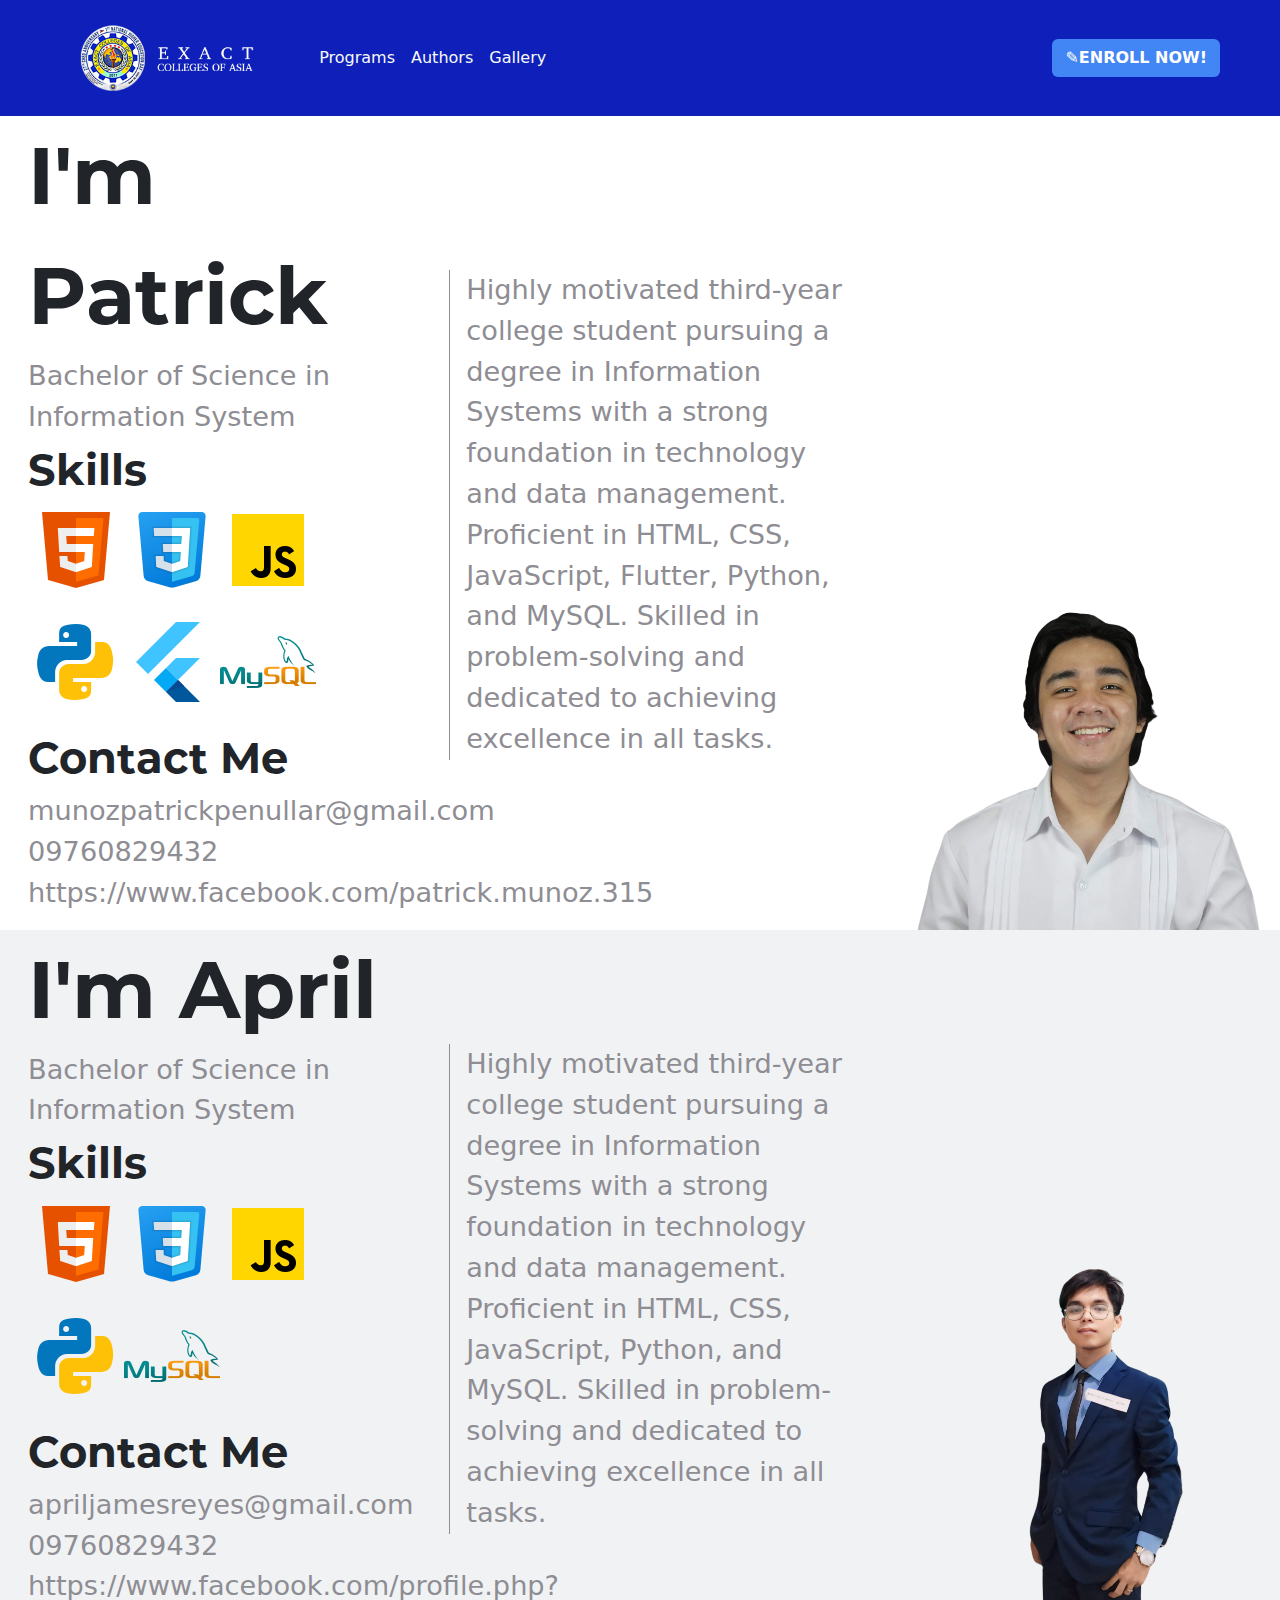
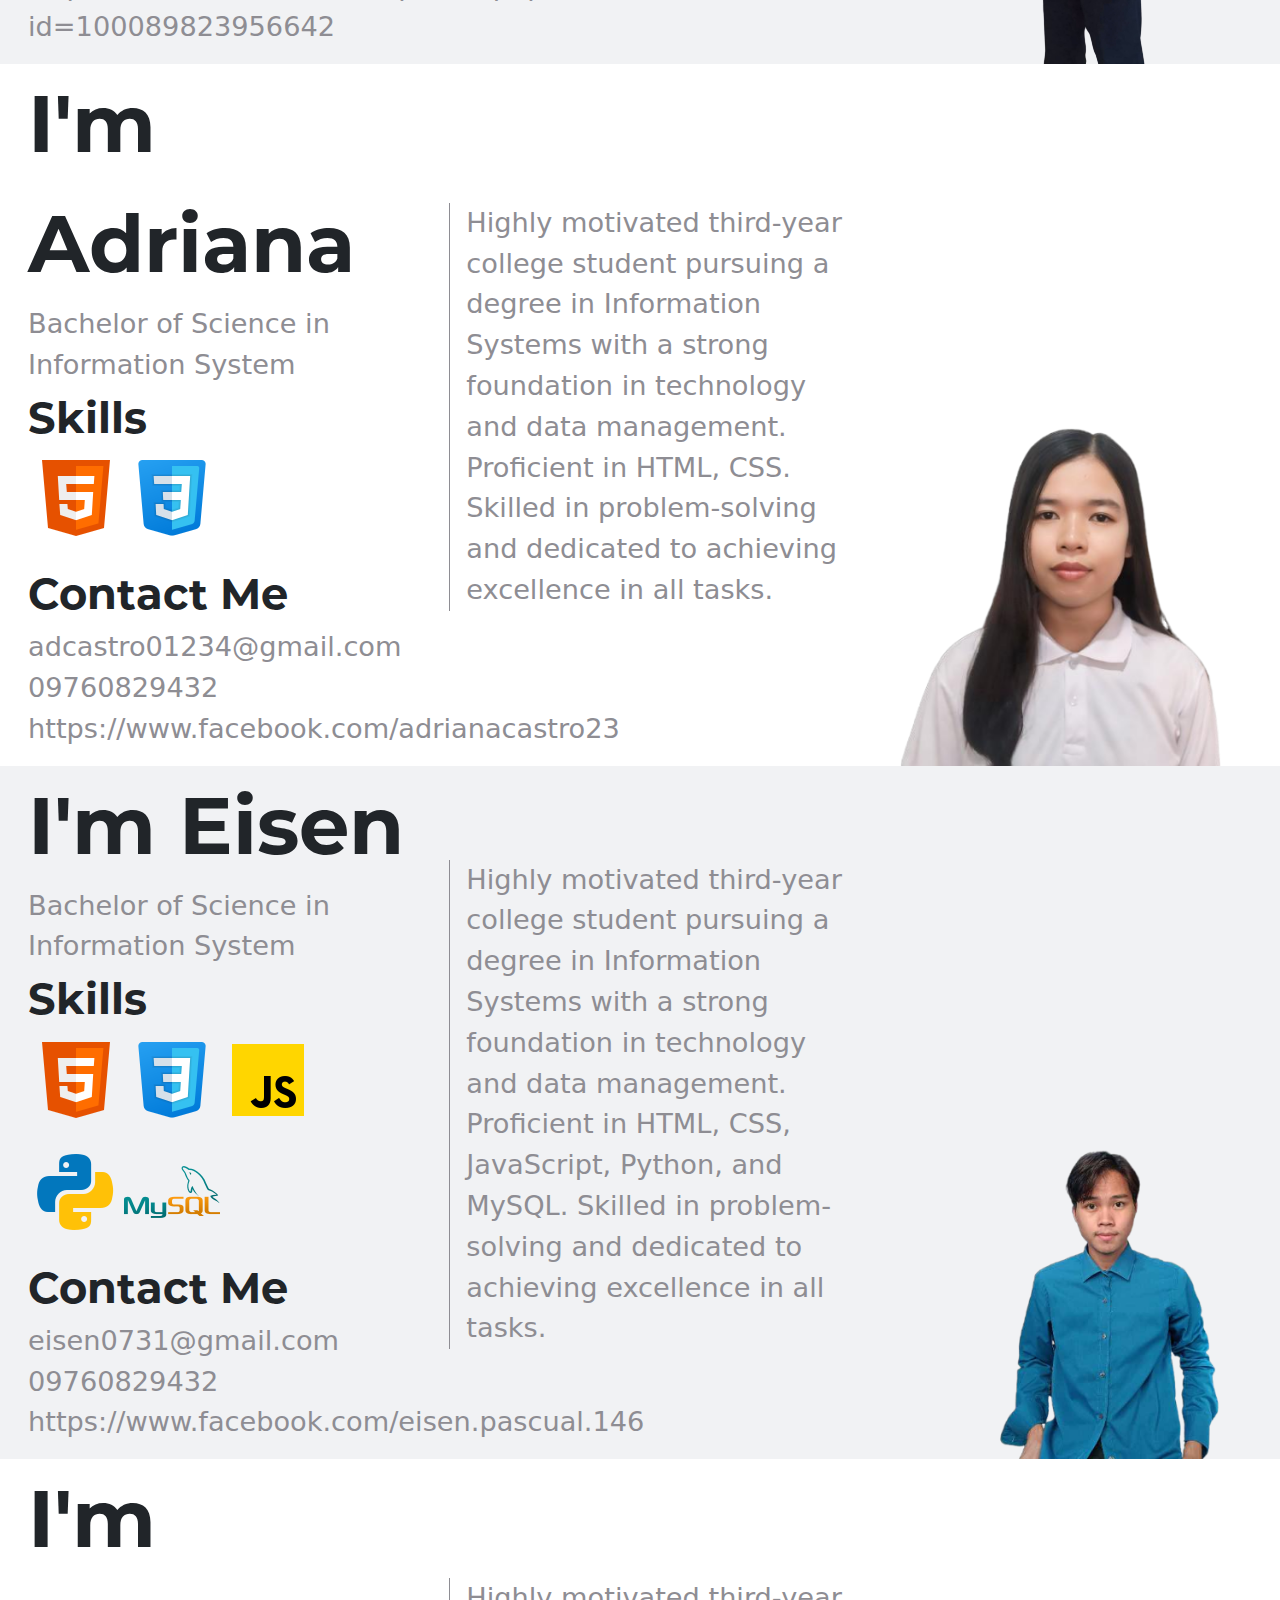
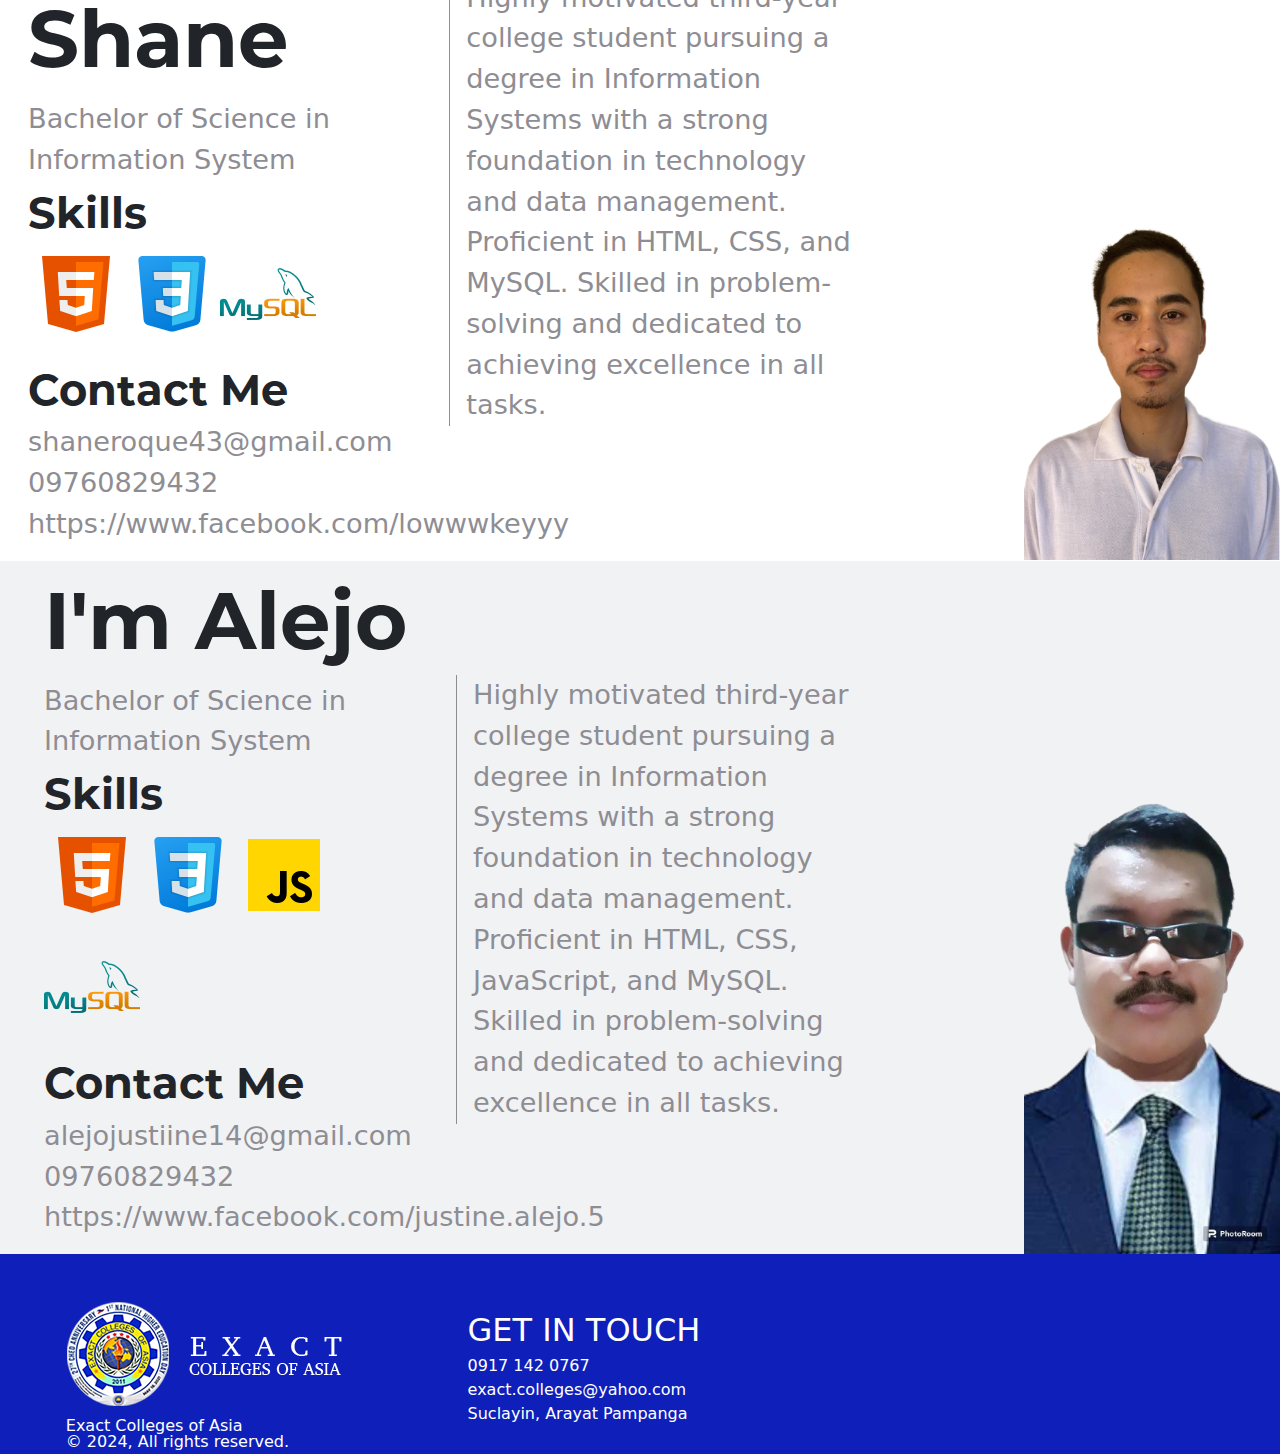
==== exact_authors.html @ 187a5d22 "Database Integration(soon)" ====
<!DOCTYPE html>
<html lang="en">

<head>
  <meta charset="UTF-8">
  <meta name="viewport" content="width=device-width, initial-scale=1.0">
  <title>Exact Authors</title>
  <meta charset="UTF-8">
  <meta name="viewport" content="width=device-width, initial-scale=1.0">
  <title>Exact Colleges of Asia</title>
  <link rel="stylesheet" href="bootstrap-5.3.2-dist/bootstrap-5.3.2-dist/css/bootstrap.min.css">
  <link rel="stylesheet" href="css/exact-authors.min.css">
  <link rel="stylesheet" href="css/nav_&_footer.min.css">
  <link rel="icon" href="https://res.cloudinary.com/exactcloud/image/upload/v1531557437/gallery/i9aaty2hetaerkjunbjc.png" type="image/x-icon">
</head>

<body>
  <nav class="navbar navbar-expand-lg">
    <div class="container-fluid">
      <a class="navbar-brand link-light fw-bold fs-3 me-0 ms-5" href="index.html"></a>
      <button class="navbar-toggler" type="button" data-bs-toggle="collapse" data-bs-target="#navbarNav"
        aria-controls="navbarNav" aria-expanded="false" aria-label="Toggle navigation">
        <span class="navbar-toggler-icon"></span>
      </button>
      <div class="collapse navbar-collapse" id="navbarNav">
        <ul class="navbar-nav">
          <li class="nav-item">
            <a class="nav-link link-light" href="exact_programs.html">Programs</a>
          </li>
          <li class="nav-item">
            <a class="nav-link link-light" href="exact_authors.html">Authors</a>
          </li>
          <li class="nav-item">
            <a class="nav-link link-light" href="exact_gallery.html">Gallery</a>
          </li>
        </ul>
      </div>
      <a href="exact_enroll_now.html" class="btn fw-bold me-5 nav-item" id="apply-button" role="button">ENROLL NOW!</a>
    </div>
  </nav>

  <main>
    <div class="page-container row author-1">
      <div class="left-container col-4">
        <div class="name-course-container">
          <div class="name black-color">
            I'm Patrick
          </div>
          <div class="couse-name grey-color">
            Bachelor of Science in Information System
          </div>
        </div>

        <div class="skills-container">
          <div class="skill-title black-color">
            Skills
          </div>
          <ul class="skill-lists">
            <li class="skills-icon"><img src="assets/images/skills-icon/html-icon.png" alt=""></li>
            <li class="skills-icon"><img src="assets/images/skills-icon/css-icon.png" alt=""></li>
            <li class="skills-icon"><img src="assets/images/skills-icon/javascript-icon.png" alt=""></li>
          </ul>
          <ul class="skill-lists">
            <li class="skills-icon"><img src="assets/images/skills-icon/python-icon.png" alt=""></li>
            <li class="skills-icon"><img src="assets/images/skills-icon/flutter-icon.png" alt=""></li>
            <li class="skills-icon"><img src="assets/images/skills-icon/mysql-icon.png" alt=""></li>
          </ul>
        </div>

        <div class="contact-container">
          <div class="black-color">
            Contact Me
          </div>
          <ul class="contact-information grey-color">
            <li>munozpatrickpenullar@gmail.com</li>
            <li>09760829432</li>
            <li><a href="https://www.facebook.com/patrick.munoz.315"
                target="_blank">https://www.facebook.com/patrick.munoz.315</a></li>
          </ul>
        </div>
      </div>
      <div class="right-container col-8">
        <p class="about-me grey-color">
          Highly motivated third-year college student pursuing a degree in Information Systems with a strong foundation
          in technology and data management. Proficient in HTML, CSS, JavaScript, Flutter, Python, and MySQL. Skilled in
          problem-solving and dedicated to achieving excellence in all tasks.
        </p>
      </div>
    </div>

    <!--Divider-->

    <div class="page-container row light-grey-background author-2">
      <div class="left-container col-4">
        <div class="name-course-container">
          <div class="name black-color">
            I'm April
          </div>
          <div class="couse-name grey-color">
            Bachelor of Science in Information System
          </div>
        </div>

        <div class="skills-container">
          <div class="skill-title black-color">
            Skills
          </div>
          <ul class="skill-lists">
            <li class="skills-icon"><img src="assets/images/skills-icon/html-icon.png" alt=""></li>
            <li class="skills-icon"><img src="assets/images/skills-icon/css-icon.png" alt=""></li>
            <li class="skills-icon"><img src="assets/images/skills-icon/javascript-icon.png" alt=""></li>
          </ul>
          <ul class="skill-lists">
            <li class="skills-icon"><img src="assets/images/skills-icon/python-icon.png" alt=""></li>
            <li class="skills-icon"><img src="assets/images/skills-icon/mysql-icon.png" alt=""></li>
          </ul>
        </div>

        <div class="contact-container">
          <div class="black-color">
            Contact Me
          </div>
          <ul class="contact-information grey-color">
            <li>apriljamesreyes@gmail.com</li>
            <li>09760829432</li>
            <li><a href="https://www.facebook.com/profile.php?id=100089823956642"
                target="_blank">https://www.facebook.com/profile.php?id=100089823956642</a></li>
          </ul>
        </div>
      </div>
      <div class="right-container col-8">
        <p class="about-me grey-color">
          Highly motivated third-year college student pursuing a degree in Information Systems with a strong foundation
          in technology and data management. Proficient in HTML, CSS, JavaScript, Python, and MySQL. Skilled in
          problem-solving and dedicated to achieving excellence in all tasks.
        </p>
      </div>
    </div>

    <!--Divider-->

    <div class="page-container row author-3">
      <div class="left-container col-4">
        <div class="name-course-container">
          <div class="name black-color">
            I'm Adriana
          </div>
          <div class="couse-name grey-color">
            Bachelor of Science in Information System
          </div>
        </div>

        <div class="skills-container">
          <div class="skill-title black-color">
            Skills
          </div>
          <ul class="skill-lists">
            <li class="skills-icon"><img src="assets/images/skills-icon/html-icon.png" alt=""></li>
            <li class="skills-icon"><img src="assets/images/skills-icon/css-icon.png" alt=""></li>
          </ul>
        </div>

        <div class="contact-container">
          <div class="black-color">
            Contact Me
          </div>
          <ul class="contact-information grey-color">
            <li>adcastro01234@gmail.com</li>
            <li>09760829432</li>
            <li><a href="https://www.facebook.com/adrianacastro23"
                target="_blank">https://www.facebook.com/adrianacastro23</a></li>
          </ul>
        </div>
      </div>
      <div class="right-container col-8">
        <p class="about-me grey-color">
          Highly motivated third-year college student pursuing a degree in Information Systems with a strong foundation
          in technology and data management. Proficient in HTML, CSS. Skilled in problem-solving and dedicated to
          achieving excellence in all tasks.
        </p>
      </div>
    </div>

    <!--Divider-->

    <div class="page-container row light-grey-background author-4">
      <div class="left-container col-4">
        <div class="name-course-container">
          <div class="name black-color">
            I'm Eisen
          </div>
          <div class="couse-name grey-color">
            Bachelor of Science in Information System
          </div>
        </div>

        <div class="skills-container">
          <div class="skill-title black-color">
            Skills
          </div>
          <ul class="skill-lists">
            <li class="skills-icon"><img src="assets/images/skills-icon/html-icon.png" alt=""></li>
            <li class="skills-icon"><img src="assets/images/skills-icon/css-icon.png" alt=""></li>
            <li class="skills-icon"><img src="assets/images/skills-icon/javascript-icon.png" alt=""></li>
          </ul>
          <ul class="skill-lists">
            <li class="skills-icon"><img src="assets/images/skills-icon/python-icon.png" alt=""></li>
            <li class="skills-icon"><img src="assets/images/skills-icon/mysql-icon.png" alt=""></li>
          </ul>
        </div>

        <div class="contact-container">
          <div class="black-color">
            Contact Me
          </div>
          <ul class="contact-information grey-color">
            <li>eisen0731@gmail.com</li>
            <li>09760829432</li>
            <li><a href="https://www.facebook.com/eisen.pascual.146"
                target="_blank">https://www.facebook.com/eisen.pascual.146</a></li>
          </ul>
        </div>
      </div>
      <div class="right-container col-8">
        <p class="about-me grey-color">
          Highly motivated third-year college student pursuing a degree in Information Systems with a strong foundation
          in technology and data management. Proficient in HTML, CSS, JavaScript, Python, and MySQL. Skilled in
          problem-solving and dedicated to achieving excellence in all tasks.
        </p>
      </div>
    </div>

    <!--Divider-->

    <div class="page-container row author-5">
      <div class="left-container col-4">
        <div class="name-course-container">
          <div class="name black-color">
            I'm Shane
          </div>
          <div class="couse-name grey-color">
            Bachelor of Science in Information System
          </div>
        </div>

        <div class="skills-container">
          <div class="skill-title black-color">
            Skills
          </div>
          <ul class="skill-lists">
            <li class="skills-icon"><img src="assets/images/skills-icon/html-icon.png" alt=""></li>
            <li class="skills-icon"><img src="assets/images/skills-icon/css-icon.png" alt=""></li>
            <li class="skills-icon"><img src="assets/images/skills-icon/mysql-icon.png" alt=""></li>
          </ul>
        </div>

        <div class="contact-container">
          <div class="black-color">
            Contact Me
          </div>
          <ul class="contact-information grey-color">
            <li>shaneroque43@gmail.com</li>
            <li>09760829432</li>
            <li><a href="https://www.facebook.com/lowwwkeyyy" target="_blank">https://www.facebook.com/lowwwkeyyy</a>
            </li>
          </ul>
        </div>
      </div>
      <div class="right-container col-8">
        <p class="about-me grey-color">
          Highly motivated third-year college student pursuing a degree in Information Systems with a strong foundation
          in technology and data management. Proficient in HTML, CSS, and MySQL. Skilled in problem-solving and
          dedicated to achieving excellence in all tasks.
        </p>
      </div>
    </div>

    <!--Divider-->

    <div class="page-container row light-grey-background author-6">
      <div class="page-container row ">
        <div class="left-container col-4">
          <div class="name-course-container">
            <div class="name black-color">
              I'm Alejo
            </div>
            <div class="couse-name grey-color">
              Bachelor of Science in Information System
            </div>
          </div>

          <div class="skills-container">
            <div class="skill-title black-color">
              Skills
            </div>
            <ul class="skill-lists">
              <li class="skills-icon"><img src="assets/images/skills-icon/html-icon.png" alt=""></li>
              <li class="skills-icon"><img src="assets/images/skills-icon/css-icon.png" alt=""></li>
              <li class="skills-icon"><img src="assets/images/skills-icon/javascript-icon.png" alt=""></li>
            </ul>
            <ul class="skill-lists">
              <li class="skills-icon"><img src="assets/images/skills-icon/mysql-icon.png" alt=""></li>
            </ul>
          </div>

          <div class="contact-container">
            <div class="black-color">
              Contact Me
            </div>
            <ul class="contact-information grey-color">
              <li>alejojustiine14@gmail.com</li>
              <li>09760829432</li>
              <li><a href="https://www.facebook.com/justine.alejo.5"
                  target="_blank">https://www.facebook.com/justine.alejo.5</a></li>
            </ul>
          </div>
        </div>
        <div class="right-container col-8">
          <p class="about-me grey-color">
            Highly motivated third-year college student pursuing a degree in Information Systems with a strong
            foundation in technology and data management. Proficient in HTML, CSS, JavaScript, and MySQL. Skilled in
            problem-solving and dedicated to achieving excellence in all tasks.
          </p>
        </div>
      </div>
  </main>

  <footer class="d-flex justify-content-evenly align-items-center">
    <div class="logo-container">
      <img src="assets/images/exact-logo.png" alt="Exact Colleges of Asia Logo">
      <div class="copyright-text" id="exact-text">Exact Colleges of Asia</div>
      <div class="copyright-text" id="copyright-text">&copy; 2024, All rights reserved.</div>
    </div>
    <div class="contact-container d-flex flex-column justify-content-center mt-4">
      <div class="contact-texts">GET IN TOUCH</div>
      <div class="contact-texts">0917 142 0767</div>
      <div class="contact-texts">exact.colleges@yahoo.com</div>
      <div class="contact-texts">Suclayin, Arayat Pampanga</div>
    </div>
    <iframe src="https://www.google.com/maps/embed?pb=!1m18!1m12!1m3!1d3850.7389986845333!2d120.79575481007285!3d15.172671885323311!2m3!1f0!2f0!3f0!3m2!1i1024!2i768!4f13.1!3m3!1m2!1s0x3396e486a8172a75%3A0x647ba9bb45487c6a!2sExact%20Colleges%20of%20Asia!5e0!3m2!1sen!2sph!4v1714977713511!5m2!1sen!2sph" width="600" height="450" style="border:0;" allowfullscreen="" loading="lazy" referrerpolicy="no-referrer-when-downgrade"></iframe>
  </footer>

  <script src="bootstrap-5.3.2-dist/bootstrap-5.3.2-dist/js/bootstrap.min.js"></script>
</body>

</html>
---- css/exact-authors.min.css ----
﻿@font-face{font-family:"montserrat";src:url("../assets/fonts/Montserrat-Regular.otf")}@font-face{font-family:"montserrat-bold";src:url("../assets/fonts/montserrat/Montserrat-Bold.otf")}.navbar-nav .nav-link{position:relative;text-align:center}.navbar-nav .nav-link::after{content:"";position:absolute;bottom:0;left:50%;transform:translateX(-50%);width:0;height:2px;background-color:#919191;transition:width .3s}.navbar-nav .nav-link:hover::after{width:100%}*{list-style:none}body{width:100%;overflow:auto}.page-container{padding-left:1rem;background-repeat:no-repeat;background-position:right;width:fit-content;margin:0}.author-1{background-image:url(../assets/images/author.png);background-size:30%;background-position:bottom right}.author-2{background-image:url(../assets/images/james.png);background-size:30%;background-position:bottom right}.author-3{background-image:url(../assets/images/adriana.png);background-size:30%;background-position:bottom right}.author-4{background-image:url(../assets/images/eisen.png);background-size:25%;background-position:bottom right}.author-5{background-image:url(../assets/images/shane.png);background-size:20%;background-position:bottom right}.author-6{background-image:url(../assets/images/author-6.png);background-size:20%;background-position:bottom right}.light-grey-background{background-color:#f1f2f4}.left-container{display:flex;flex-direction:column}.black-color{font-family:"montserrat-bold";font-size:2.7rem}.grey-color{color:#8e8d93;font-size:1.7rem}.name{font-size:5rem}.skill-lists{display:flex}.contact-information li a{text-decoration:none;color:#8e8d93}ul{padding:0}.right-container{display:flex;align-items:center}.about-me{width:50%;padding-left:1rem;border-left:solid 1px #8e8d93}#apply-button{animation:pop-up .5s infinite alternate}#apply-button::before{content:"✎";display:inline-block;animation:pencil 1s infinite linear}@keyframes pop-up{0%{transform:scale(1)}50%{transform:scale(1.1)}100%{transform:scale(1)}}@keyframes pencil{0%{transform:translateY(0)}50%{transform:translateY(-5px)}100%{transform:translateY(0)}}/*# sourceMappingURL=exact-authors.min.css.map */
---- css/nav_&_footer.min.css ----
@font-face{font-family:"montserrat";src:url("../assets/fonts/Montserrat-Regular.otf")}.navbar{background-color:#0e20b9}.navbar-brand{background-image:url("../assets/images/exact-logo.png");background-repeat:no-repeat;background-size:cover;background-position:center;height:100px;width:20%}@media(max-width: 768px){.navbar-brand{width:35%}}#apply-button{background-color:#4285f4;color:#fff}footer{background-color:#0e20b9;height:30%;width:100%;position:relative;bottom:0}footer .logo-container{position:relative}footer .logo-container .copyright-text{color:#fff}footer .logo-container #exact-text{position:absolute;left:2rem;bottom:1rem}footer .logo-container #copyright-text{position:absolute;left:2rem;bottom:0rem}footer .contact-container .contact-texts:nth-child(1){font-size:2rem}footer .contact-container .contact-texts{color:#fff}footer iframe{width:40%;height:90%}/*# sourceMappingURL=nav_&_footer.min.css.map */
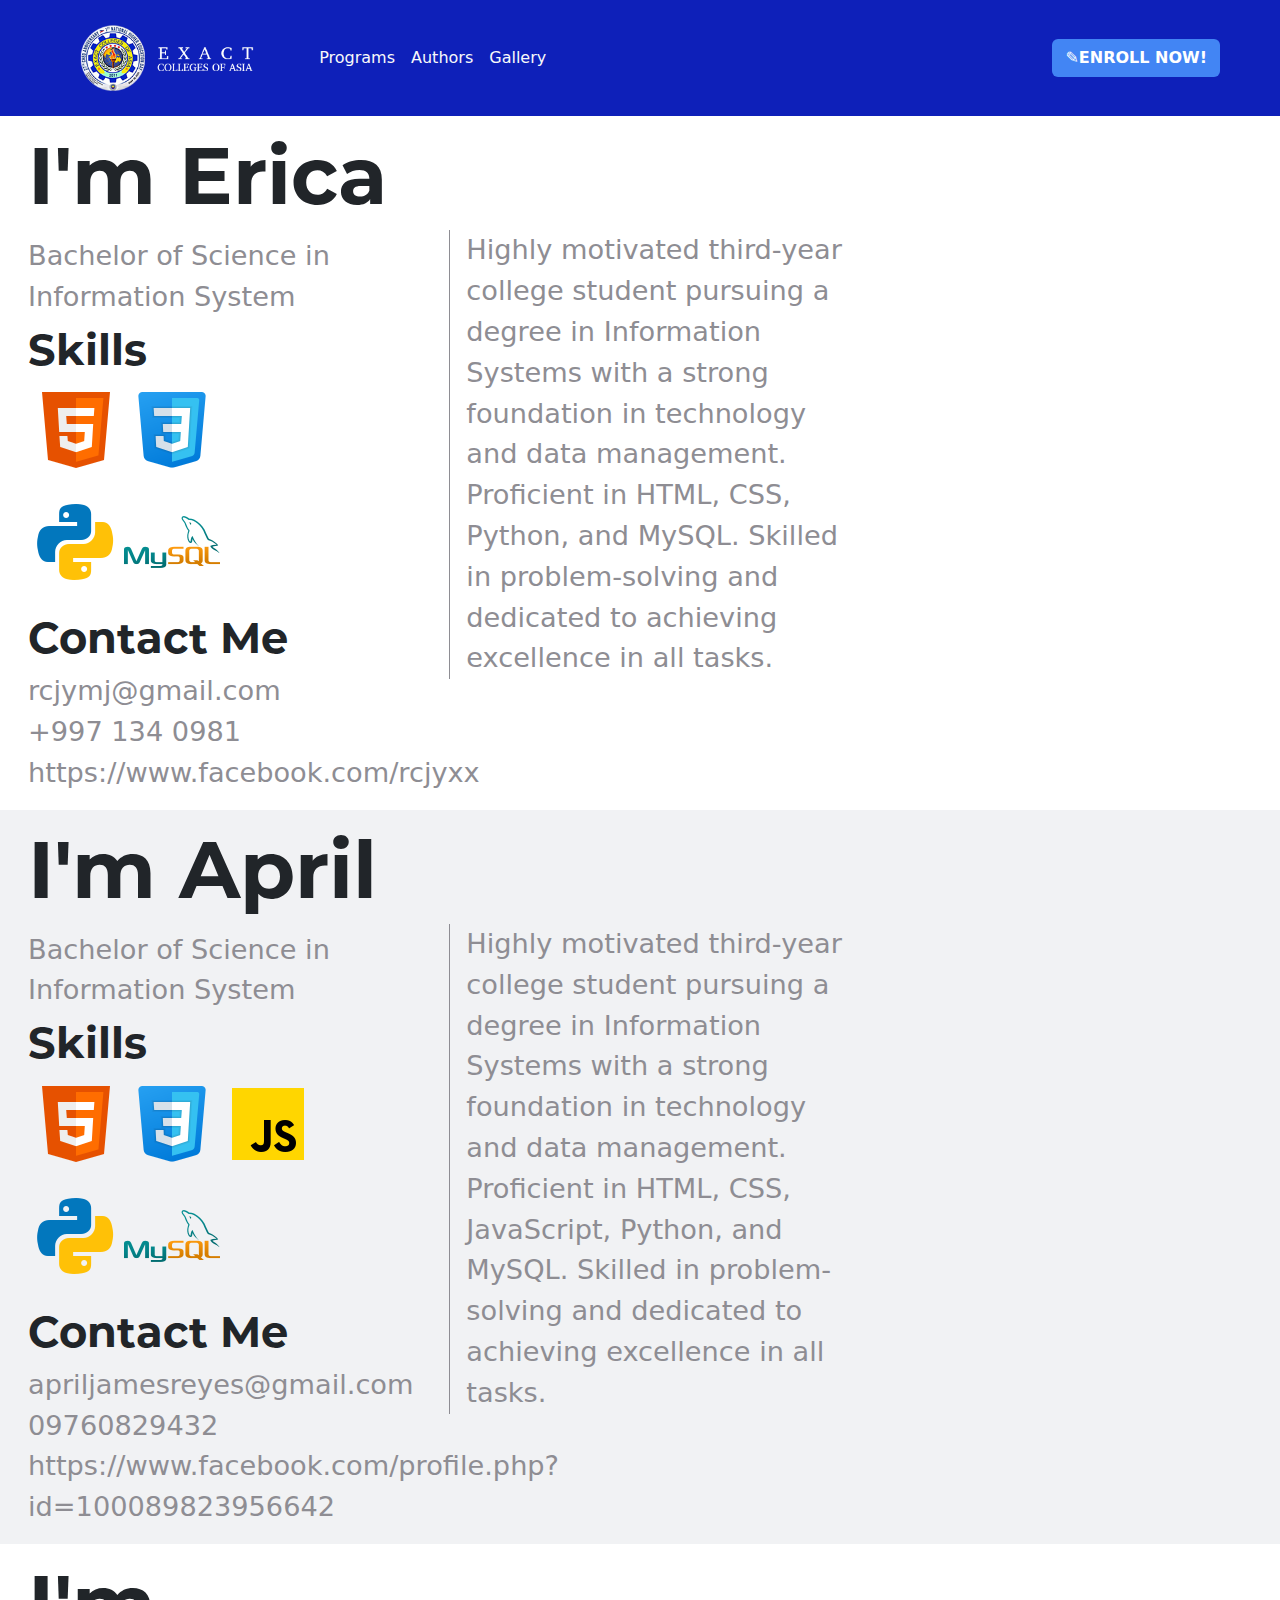
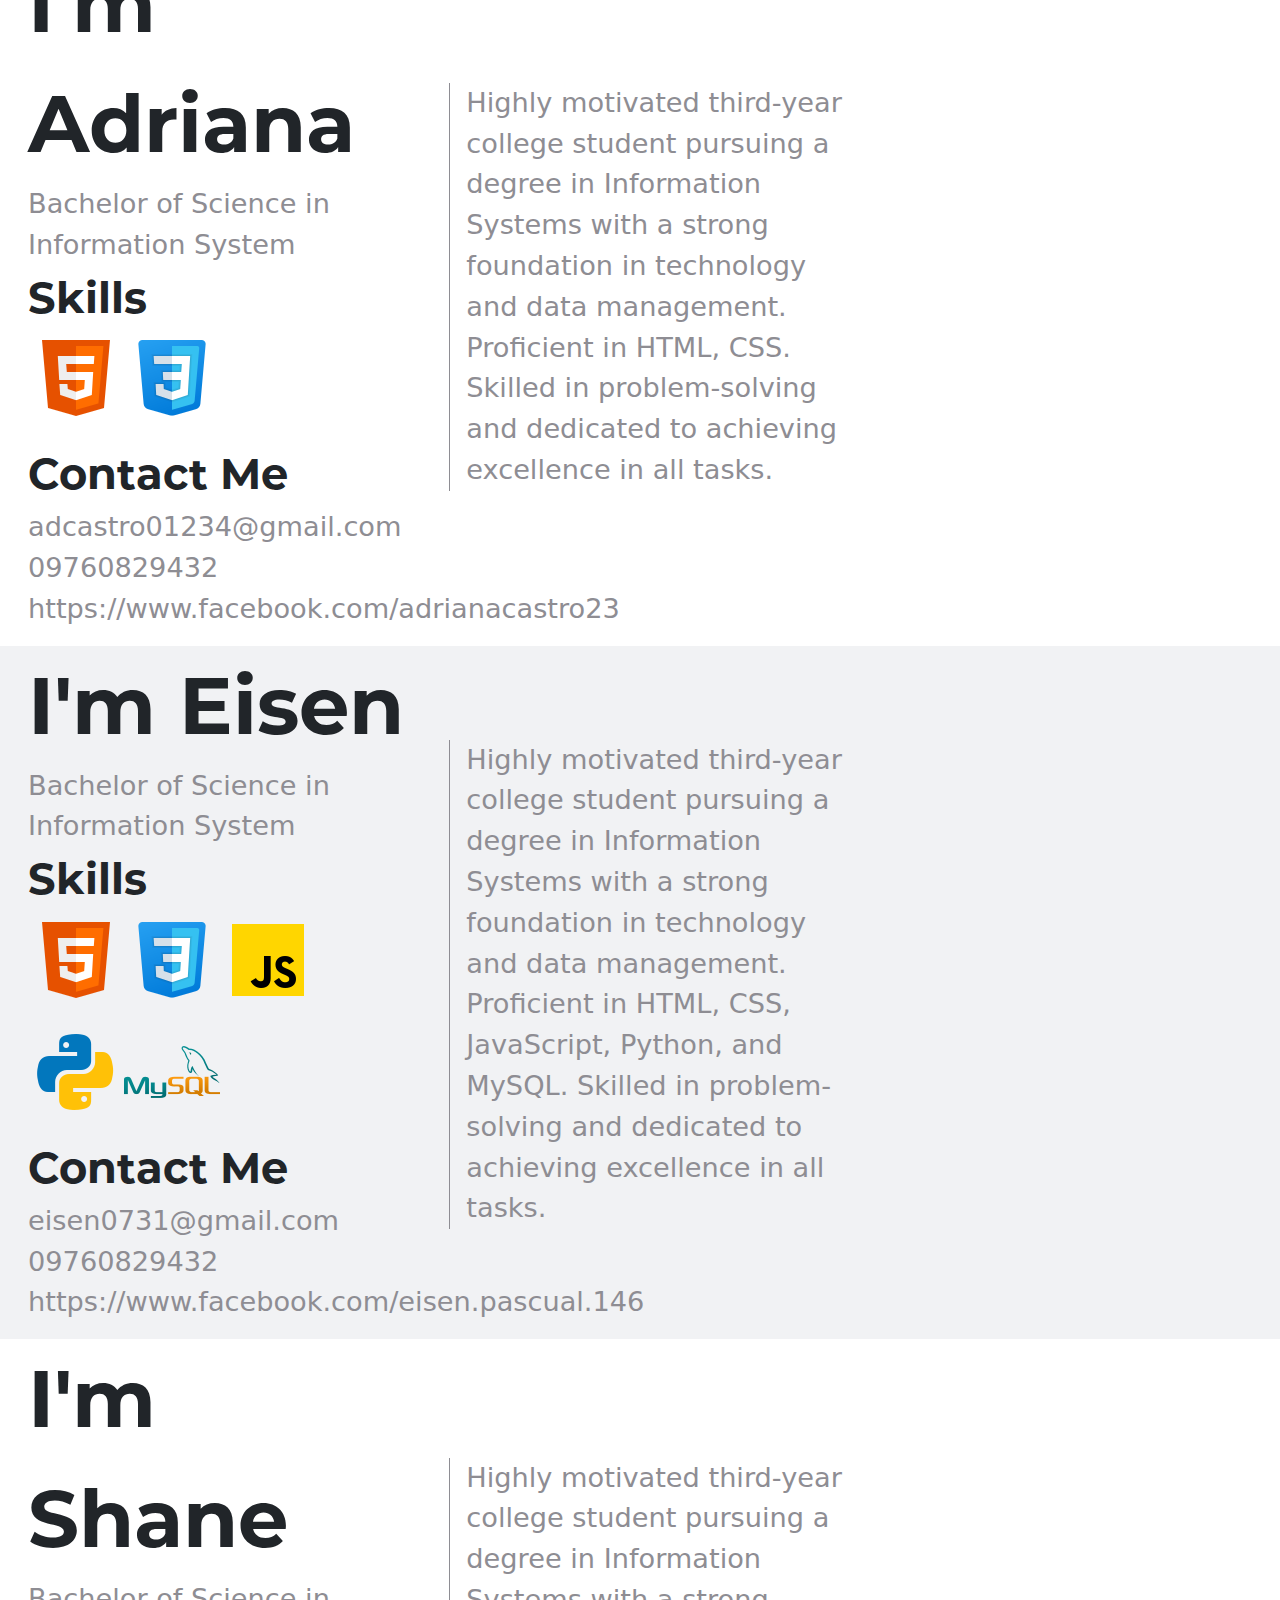
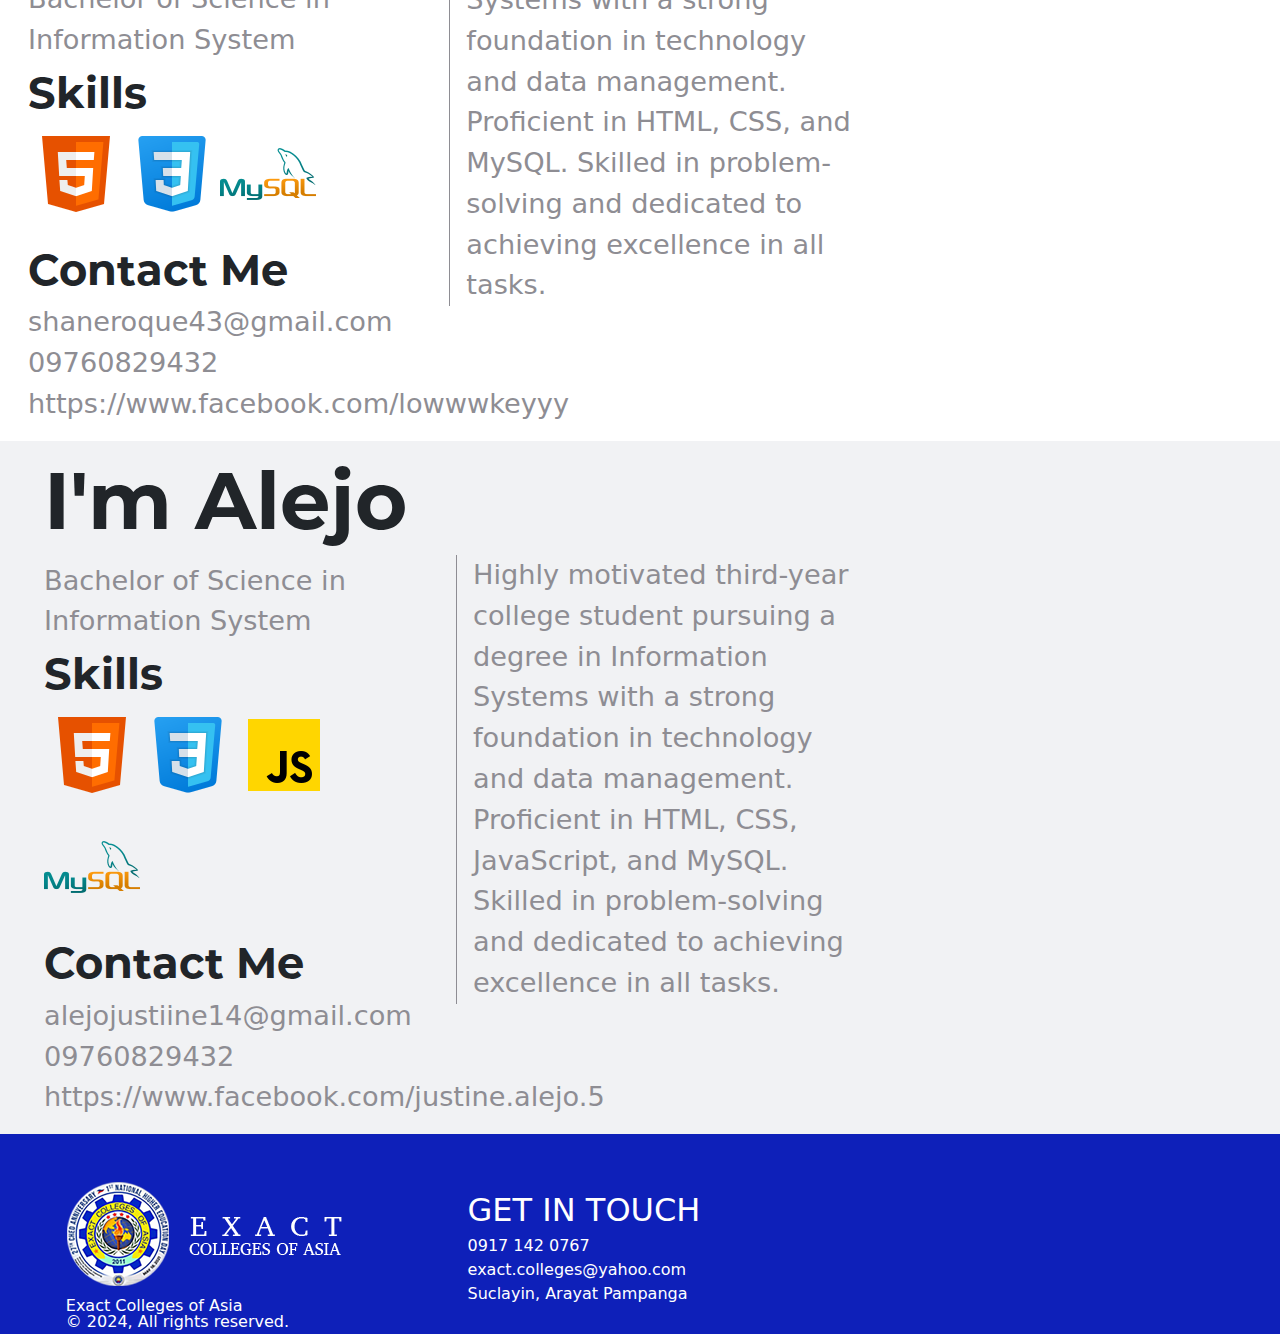
==== commit b5f0f511: "PURGE ALL" ====
--- a/exact_authors.html
+++ b/exact_authors.html
@@ -44,25 +44,23 @@
       <div class="left-container col-4">
         <div class="name-course-container">
           <div class="name black-color">
-            I'm Patrick
-          </div>
-          <div class="couse-name grey-color">
-            Bachelor of Science in Information System
-          </div>
-        </div>
-
-        <div class="skills-container">
-          <div class="skill-title black-color">
-            Skills
-          </div>
-          <ul class="skill-lists">
-            <li class="skills-icon"><img src="assets/images/skills-icon/html-icon.png" alt=""></li>
-            <li class="skills-icon"><img src="assets/images/skills-icon/css-icon.png" alt=""></li>
-            <li class="skills-icon"><img src="assets/images/skills-icon/javascript-icon.png" alt=""></li>
+            I'm Erica
+          </div>
+          <div class="couse-name grey-color">
+            Bachelor of Science in Information System
+          </div>
+        </div>
+
+        <div class="skills-container">
+          <div class="skill-title black-color">
+            Skills
+          </div>
+          <ul class="skill-lists">
+            <li class="skills-icon"><img src="assets/images/skills-icon/html-icon.png" alt=""></li>
+            <li class="skills-icon"><img src="assets/images/skills-icon/css-icon.png" alt=""></li>
           </ul>
           <ul class="skill-lists">
             <li class="skills-icon"><img src="assets/images/skills-icon/python-icon.png" alt=""></li>
-            <li class="skills-icon"><img src="assets/images/skills-icon/flutter-icon.png" alt=""></li>
             <li class="skills-icon"><img src="assets/images/skills-icon/mysql-icon.png" alt=""></li>
           </ul>
         </div>
@@ -72,17 +70,17 @@
             Contact Me
           </div>
           <ul class="contact-information grey-color">
-            <li>munozpatrickpenullar@gmail.com</li>
-            <li>09760829432</li>
-            <li><a href="https://www.facebook.com/patrick.munoz.315"
-                target="_blank">https://www.facebook.com/patrick.munoz.315</a></li>
-          </ul>
-        </div>
-      </div>
-      <div class="right-container col-8">
-        <p class="about-me grey-color">
-          Highly motivated third-year college student pursuing a degree in Information Systems with a strong foundation
-          in technology and data management. Proficient in HTML, CSS, JavaScript, Flutter, Python, and MySQL. Skilled in
+            <li>rcjymj@gmail.com</li>
+            <li>+997 134 0981</li>
+            <li><a href="https://www.facebook.com/rcjyxx"
+                target="_blank">https://www.facebook.com/rcjyxx</a></li>
+          </ul>
+        </div>
+      </div>
+      <div class="right-container col-8">
+        <p class="about-me grey-color">
+          Highly motivated third-year college student pursuing a degree in Information Systems with a strong foundation
+          in technology and data management. Proficient in HTML, CSS, Python, and MySQL. Skilled in
           problem-solving and dedicated to achieving excellence in all tasks.
         </p>
       </div>
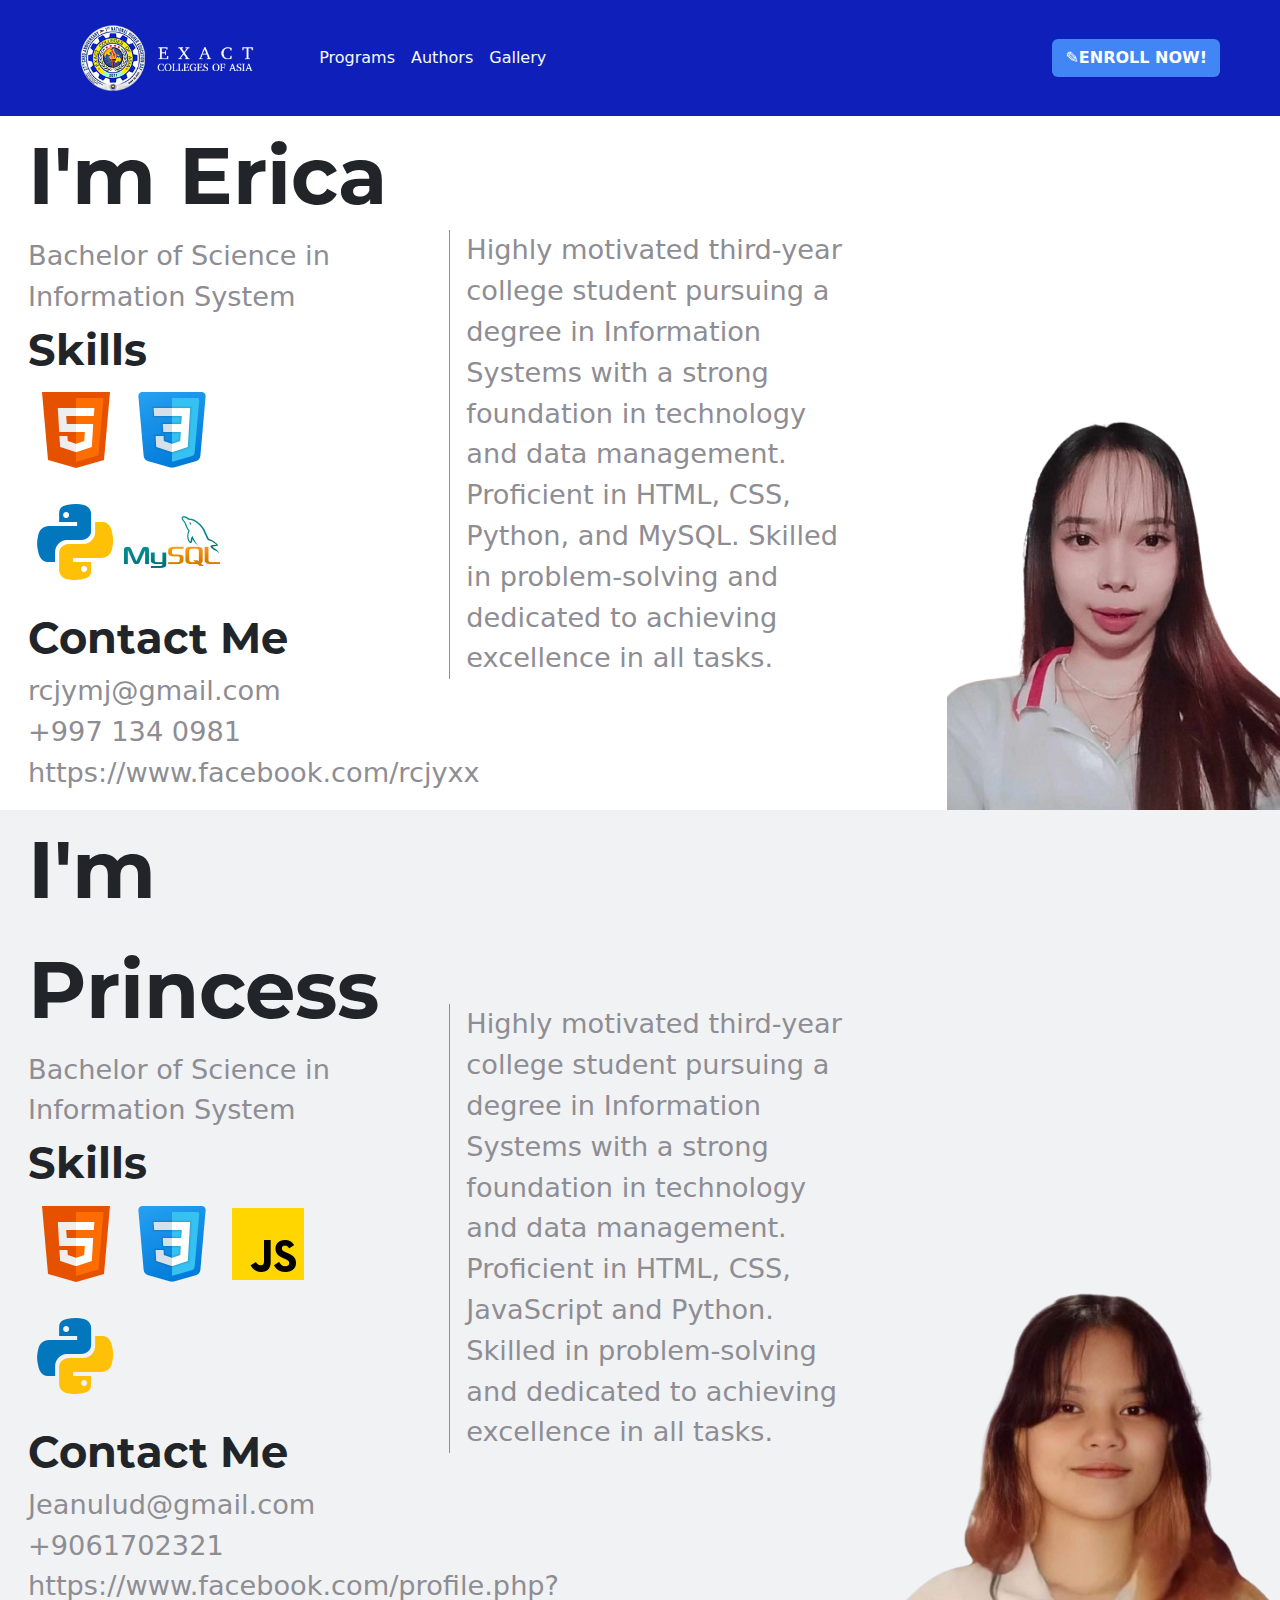
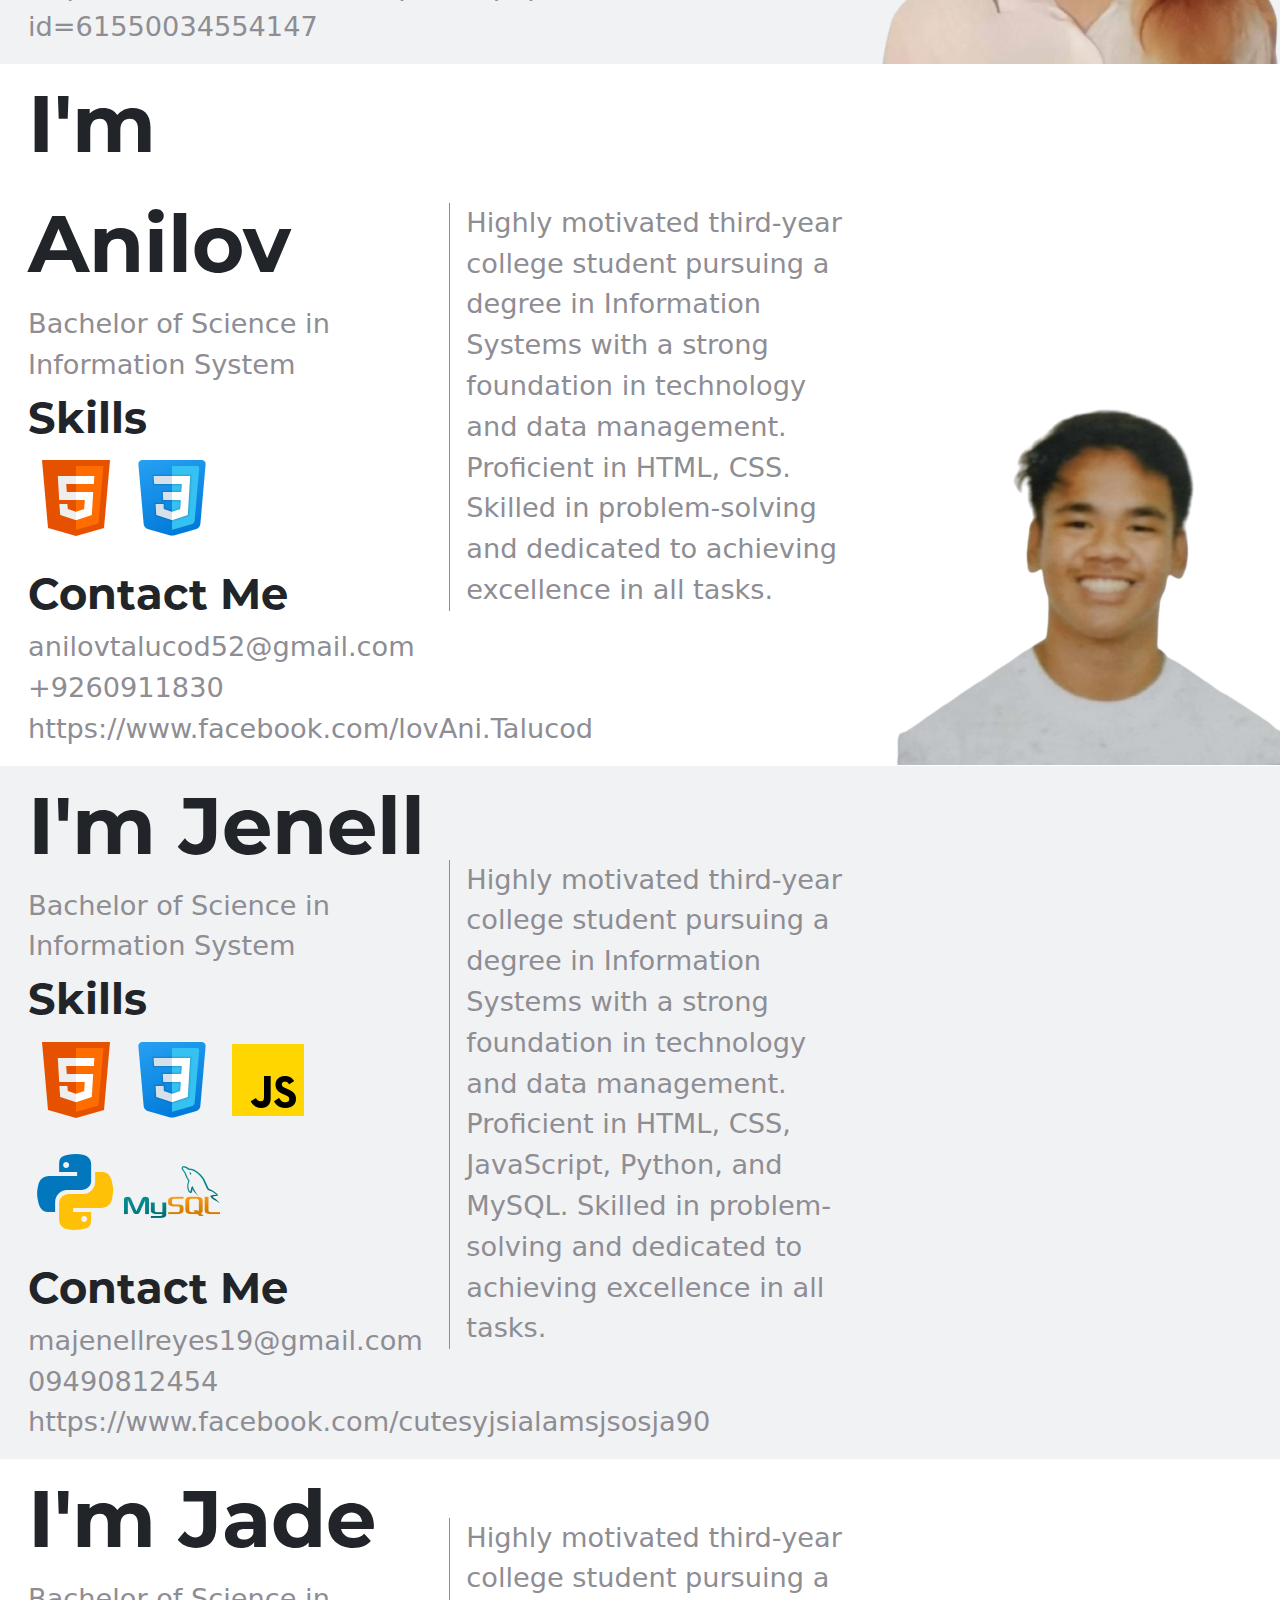
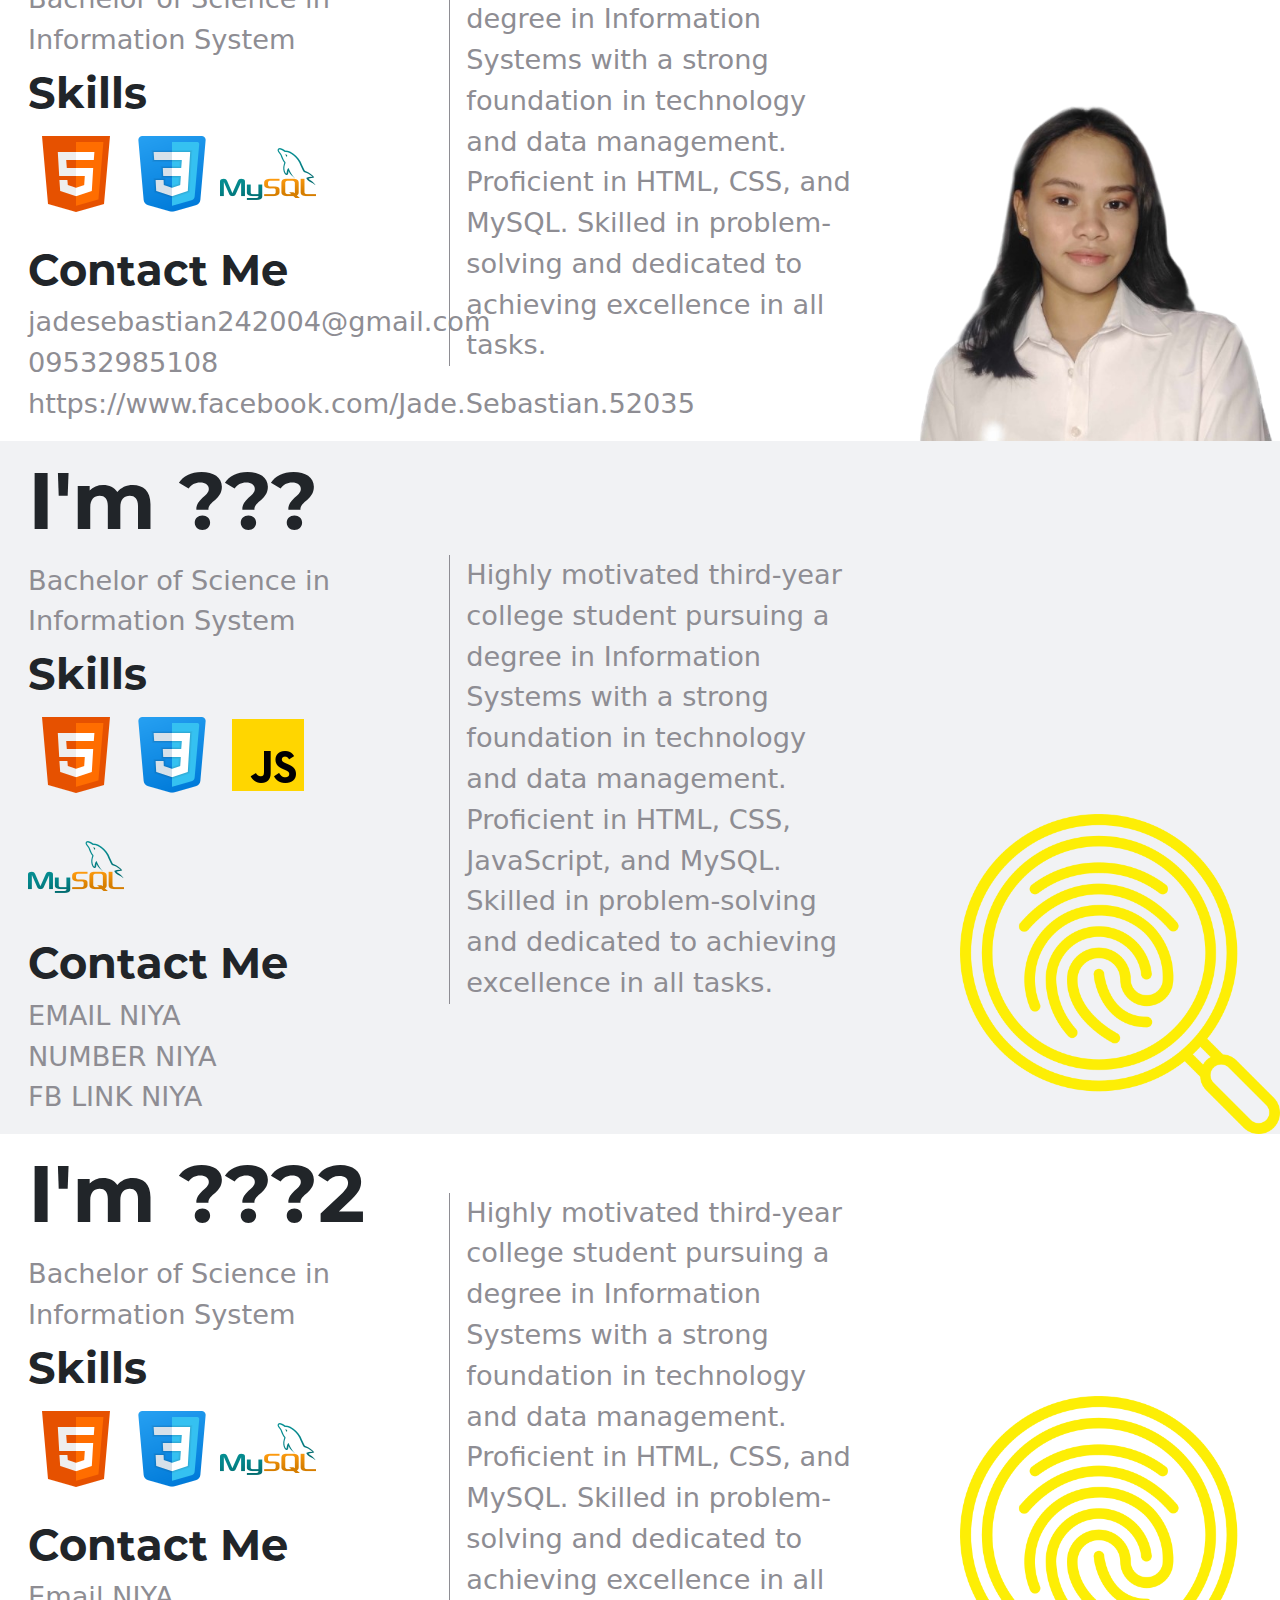
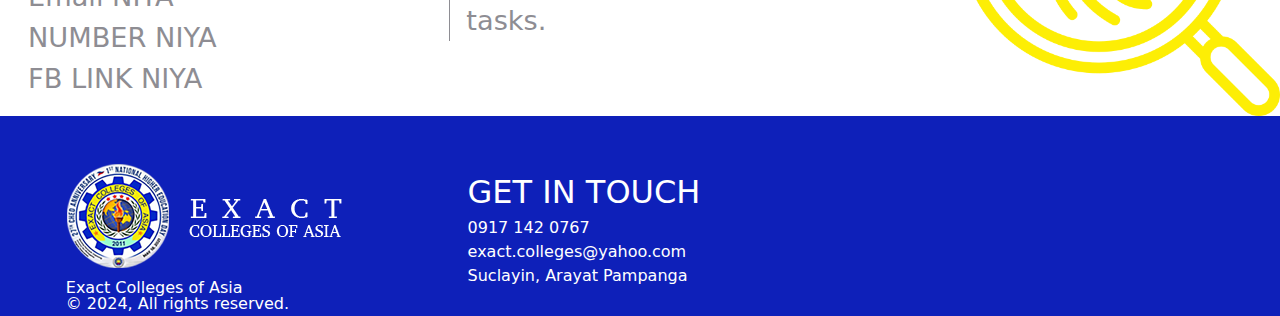
==== commit 29cedff5: "ADDED IMAGES" ====
--- a/exact_authors.html
+++ b/exact_authors.html
@@ -92,7 +92,99 @@
       <div class="left-container col-4">
         <div class="name-course-container">
           <div class="name black-color">
-            I'm April
+            I'm Princess
+          </div>
+          <div class="couse-name grey-color">
+            Bachelor of Science in Information System
+          </div>
+        </div>
+
+        <div class="skills-container">
+          <div class="skill-title black-color">
+            Skills
+          </div>
+          <ul class="skill-lists">
+            <li class="skills-icon"><img src="assets/images/skills-icon/html-icon.png" alt=""></li>
+            <li class="skills-icon"><img src="assets/images/skills-icon/css-icon.png" alt=""></li>
+            <li class="skills-icon"><img src="assets/images/skills-icon/javascript-icon.png" alt=""></li>
+          </ul>
+          <ul class="skill-lists">
+            <li class="skills-icon"><img src="assets/images/skills-icon/python-icon.png" alt=""></li>
+          </ul>
+        </div>
+
+        <div class="contact-container">
+          <div class="black-color">
+            Contact Me
+          </div>
+          <ul class="contact-information grey-color">
+            <li>Jeanulud@gmail.com</li>
+            <li>+9061702321</li>
+            <li><a href="https://www.facebook.com/profile.php?id=61550034554147"
+                target="_blank">https://www.facebook.com/profile.php?id=61550034554147</a></li>
+          </ul>
+        </div>
+      </div>
+      <div class="right-container col-8">
+        <p class="about-me grey-color">
+          Highly motivated third-year college student pursuing a degree in Information Systems with a strong foundation
+          in technology and data management. Proficient in HTML, CSS, JavaScript and Python. Skilled in
+          problem-solving and dedicated to achieving excellence in all tasks.
+        </p>
+      </div>
+    </div>
+
+    <!--Divider-->
+
+    <div class="page-container row author-3">
+      <div class="left-container col-4">
+        <div class="name-course-container">
+          <div class="name black-color">
+            I'm Anilov
+          </div>
+          <div class="couse-name grey-color">
+            Bachelor of Science in Information System
+          </div>
+        </div>
+
+        <div class="skills-container">
+          <div class="skill-title black-color">
+            Skills
+          </div>
+          <ul class="skill-lists">
+            <li class="skills-icon"><img src="assets/images/skills-icon/html-icon.png" alt=""></li>
+            <li class="skills-icon"><img src="assets/images/skills-icon/css-icon.png" alt=""></li>
+          </ul>
+        </div>
+
+        <div class="contact-container">
+          <div class="black-color">
+            Contact Me
+          </div>
+          <ul class="contact-information grey-color">
+            <li>anilovtalucod52@gmail.com</li>
+            <li>+9260911830</li>
+            <li><a href="https://www.facebook.com/lovAni.Talucod"
+                target="_blank">https://www.facebook.com/lovAni.Talucod</a></li>
+          </ul>
+        </div>
+      </div>
+      <div class="right-container col-8">
+        <p class="about-me grey-color">
+          Highly motivated third-year college student pursuing a degree in Information Systems with a strong foundation
+          in technology and data management. Proficient in HTML, CSS. Skilled in problem-solving and dedicated to
+          achieving excellence in all tasks.
+        </p>
+      </div>
+    </div>
+
+    <!--Divider-->
+
+    <div class="page-container row light-grey-background author-4">
+      <div class="left-container col-4">
+        <div class="name-course-container">
+          <div class="name black-color">
+            I'm Jenell
           </div>
           <div class="couse-name grey-color">
             Bachelor of Science in Information System
@@ -119,10 +211,10 @@
             Contact Me
           </div>
           <ul class="contact-information grey-color">
-            <li>apriljamesreyes@gmail.com</li>
-            <li>09760829432</li>
-            <li><a href="https://www.facebook.com/profile.php?id=100089823956642"
-                target="_blank">https://www.facebook.com/profile.php?id=100089823956642</a></li>
+            <li>majenellreyes19@gmail.com</li>
+            <li>09490812454</li>
+            <li><a href="https://www.facebook.com/cutesyjsialamsjsosja90"
+                target="_blank">https://www.facebook.com/cutesyjsialamsjsosja90</a></li>
           </ul>
         </div>
       </div>
@@ -137,72 +229,24 @@
 
     <!--Divider-->
 
-    <div class="page-container row author-3">
-      <div class="left-container col-4">
-        <div class="name-course-container">
-          <div class="name black-color">
-            I'm Adriana
-          </div>
-          <div class="couse-name grey-color">
-            Bachelor of Science in Information System
-          </div>
-        </div>
-
-        <div class="skills-container">
-          <div class="skill-title black-color">
-            Skills
-          </div>
-          <ul class="skill-lists">
-            <li class="skills-icon"><img src="assets/images/skills-icon/html-icon.png" alt=""></li>
-            <li class="skills-icon"><img src="assets/images/skills-icon/css-icon.png" alt=""></li>
-          </ul>
-        </div>
-
-        <div class="contact-container">
-          <div class="black-color">
-            Contact Me
-          </div>
-          <ul class="contact-information grey-color">
-            <li>adcastro01234@gmail.com</li>
-            <li>09760829432</li>
-            <li><a href="https://www.facebook.com/adrianacastro23"
-                target="_blank">https://www.facebook.com/adrianacastro23</a></li>
-          </ul>
-        </div>
-      </div>
-      <div class="right-container col-8">
-        <p class="about-me grey-color">
-          Highly motivated third-year college student pursuing a degree in Information Systems with a strong foundation
-          in technology and data management. Proficient in HTML, CSS. Skilled in problem-solving and dedicated to
-          achieving excellence in all tasks.
-        </p>
-      </div>
-    </div>
-
-    <!--Divider-->
-
-    <div class="page-container row light-grey-background author-4">
-      <div class="left-container col-4">
-        <div class="name-course-container">
-          <div class="name black-color">
-            I'm Eisen
-          </div>
-          <div class="couse-name grey-color">
-            Bachelor of Science in Information System
-          </div>
-        </div>
-
-        <div class="skills-container">
-          <div class="skill-title black-color">
-            Skills
-          </div>
-          <ul class="skill-lists">
-            <li class="skills-icon"><img src="assets/images/skills-icon/html-icon.png" alt=""></li>
-            <li class="skills-icon"><img src="assets/images/skills-icon/css-icon.png" alt=""></li>
-            <li class="skills-icon"><img src="assets/images/skills-icon/javascript-icon.png" alt=""></li>
-          </ul>
-          <ul class="skill-lists">
-            <li class="skills-icon"><img src="assets/images/skills-icon/python-icon.png" alt=""></li>
+    <div class="page-container row author-5">
+      <div class="left-container col-4">
+        <div class="name-course-container">
+          <div class="name black-color">
+            I'm Jade
+          </div>
+          <div class="couse-name grey-color">
+            Bachelor of Science in Information System
+          </div>
+        </div>
+
+        <div class="skills-container">
+          <div class="skill-title black-color">
+            Skills
+          </div>
+          <ul class="skill-lists">
+            <li class="skills-icon"><img src="assets/images/skills-icon/html-icon.png" alt=""></li>
+            <li class="skills-icon"><img src="assets/images/skills-icon/css-icon.png" alt=""></li>
             <li class="skills-icon"><img src="assets/images/skills-icon/mysql-icon.png" alt=""></li>
           </ul>
         </div>
@@ -212,54 +256,10 @@
             Contact Me
           </div>
           <ul class="contact-information grey-color">
-            <li>eisen0731@gmail.com</li>
-            <li>09760829432</li>
-            <li><a href="https://www.facebook.com/eisen.pascual.146"
-                target="_blank">https://www.facebook.com/eisen.pascual.146</a></li>
-          </ul>
-        </div>
-      </div>
-      <div class="right-container col-8">
-        <p class="about-me grey-color">
-          Highly motivated third-year college student pursuing a degree in Information Systems with a strong foundation
-          in technology and data management. Proficient in HTML, CSS, JavaScript, Python, and MySQL. Skilled in
-          problem-solving and dedicated to achieving excellence in all tasks.
-        </p>
-      </div>
-    </div>
-
-    <!--Divider-->
-
-    <div class="page-container row author-5">
-      <div class="left-container col-4">
-        <div class="name-course-container">
-          <div class="name black-color">
-            I'm Shane
-          </div>
-          <div class="couse-name grey-color">
-            Bachelor of Science in Information System
-          </div>
-        </div>
-
-        <div class="skills-container">
-          <div class="skill-title black-color">
-            Skills
-          </div>
-          <ul class="skill-lists">
-            <li class="skills-icon"><img src="assets/images/skills-icon/html-icon.png" alt=""></li>
-            <li class="skills-icon"><img src="assets/images/skills-icon/css-icon.png" alt=""></li>
-            <li class="skills-icon"><img src="assets/images/skills-icon/mysql-icon.png" alt=""></li>
-          </ul>
-        </div>
-
-        <div class="contact-container">
-          <div class="black-color">
-            Contact Me
-          </div>
-          <ul class="contact-information grey-color">
-            <li>shaneroque43@gmail.com</li>
-            <li>09760829432</li>
-            <li><a href="https://www.facebook.com/lowwwkeyyy" target="_blank">https://www.facebook.com/lowwwkeyyy</a>
+            <li>jadesebastian242004@gmail.com</li>
+            <li>09532985108</li>
+            <li><a href="https://www.facebook.com/Jade.Sebastian.52035" 
+              target="_blank">https://www.facebook.com/Jade.Sebastian.52035</a>
             </li>
           </ul>
         </div>
@@ -276,11 +276,10 @@
     <!--Divider-->
 
     <div class="page-container row light-grey-background author-6">
-      <div class="page-container row ">
         <div class="left-container col-4">
           <div class="name-course-container">
             <div class="name black-color">
-              I'm Alejo
+              I'm ???
             </div>
             <div class="couse-name grey-color">
               Bachelor of Science in Information System
@@ -306,10 +305,10 @@
               Contact Me
             </div>
             <ul class="contact-information grey-color">
-              <li>alejojustiine14@gmail.com</li>
-              <li>09760829432</li>
-              <li><a href="https://www.facebook.com/justine.alejo.5"
-                  target="_blank">https://www.facebook.com/justine.alejo.5</a></li>
+              <li>EMAIL NIYA</li>
+              <li>NUMBER NIYA</li>
+              <li><a href="FB LINK NIYA"
+                  target="_blank">FB LINK NIYA</a></li>
             </ul>
           </div>
         </div>
@@ -321,6 +320,52 @@
           </p>
         </div>
       </div>
+
+       <!--Divider-->
+
+    <div class="page-container row author-7">
+      <div class="left-container col-4">
+        <div class="name-course-container">
+          <div class="name black-color">
+            I'm  ???2
+          </div>
+          <div class="couse-name grey-color">
+            Bachelor of Science in Information System
+          </div>
+        </div>
+
+        <div class="skills-container">
+          <div class="skill-title black-color">
+            Skills
+          </div>
+          <ul class="skill-lists">
+            <li class="skills-icon"><img src="assets/images/skills-icon/html-icon.png" alt=""></li>
+            <li class="skills-icon"><img src="assets/images/skills-icon/css-icon.png" alt=""></li>
+            <li class="skills-icon"><img src="assets/images/skills-icon/mysql-icon.png" alt=""></li>
+          </ul>
+        </div>
+
+        <div class="contact-container">
+          <div class="black-color">
+            Contact Me
+          </div>
+          <ul class="contact-information grey-color">
+            <li>Email NIYA</li>
+            <li>NUMBER NIYA</li>
+            <li><a href="FB LINK NIYA" 
+              target="_blank">FB LINK NIYA</a>
+            </li>
+          </ul>
+        </div>
+      </div>
+      <div class="right-container col-8">
+        <p class="about-me grey-color">
+          Highly motivated third-year college student pursuing a degree in Information Systems with a strong foundation
+          in technology and data management. Proficient in HTML, CSS, and MySQL. Skilled in problem-solving and
+          dedicated to achieving excellence in all tasks.
+        </p>
+      </div>
+    </div>
   </main>
 
   <footer class="d-flex justify-content-evenly align-items-center">
--- a/css/exact-authors.min.css
+++ b/css/exact-authors.min.css
@@ -1 +1 @@
-﻿@font-face{font-family:"montserrat";src:url("../assets/fonts/Montserrat-Regular.otf")}@font-face{font-family:"montserrat-bold";src:url("../assets/fonts/montserrat/Montserrat-Bold.otf")}.navbar-nav .nav-link{position:relative;text-align:center}.navbar-nav .nav-link::after{content:"";position:absolute;bottom:0;left:50%;transform:translateX(-50%);width:0;height:2px;background-color:#919191;transition:width .3s}.navbar-nav .nav-link:hover::after{width:100%}*{list-style:none}body{width:100%;overflow:auto}.page-container{padding-left:1rem;background-repeat:no-repeat;background-position:right;width:fit-content;margin:0}.author-1{background-image:url(../assets/images/author.png);background-size:30%;background-position:bottom right}.author-2{background-image:url(../assets/images/james.png);background-size:30%;background-position:bottom right}.author-3{background-image:url(../assets/images/adriana.png);background-size:30%;background-position:bottom right}.author-4{background-image:url(../assets/images/eisen.png);background-size:25%;background-position:bottom right}.author-5{background-image:url(../assets/images/shane.png);background-size:20%;background-position:bottom right}.author-6{background-image:url(../assets/images/author-6.png);background-size:20%;background-position:bottom right}.light-grey-background{background-color:#f1f2f4}.left-container{display:flex;flex-direction:column}.black-color{font-family:"montserrat-bold";font-size:2.7rem}.grey-color{color:#8e8d93;font-size:1.7rem}.name{font-size:5rem}.skill-lists{display:flex}.contact-information li a{text-decoration:none;color:#8e8d93}ul{padding:0}.right-container{display:flex;align-items:center}.about-me{width:50%;padding-left:1rem;border-left:solid 1px #8e8d93}#apply-button{animation:pop-up .5s infinite alternate}#apply-button::before{content:"✎";display:inline-block;animation:pencil 1s infinite linear}@keyframes pop-up{0%{transform:scale(1)}50%{transform:scale(1.1)}100%{transform:scale(1)}}@keyframes pencil{0%{transform:translateY(0)}50%{transform:translateY(-5px)}100%{transform:translateY(0)}}/*# sourceMappingURL=exact-authors.min.css.map */+﻿@font-face{font-family:"montserrat";src:url("../assets/fonts/Montserrat-Regular.otf")}@font-face{font-family:"montserrat-bold";src:url("../assets/fonts/montserrat/Montserrat-Bold.otf")}.navbar-nav .nav-link{position:relative;text-align:center}.navbar-nav .nav-link::after{content:"";position:absolute;bottom:0;left:50%;transform:translateX(-50%);width:0;height:2px;background-color:#919191;transition:width .3s}.navbar-nav .nav-link:hover::after{width:100%}*{list-style:none}body{width:100%;overflow:auto}.page-container{padding-left:1rem;background-repeat:no-repeat;background-position:right;width:fit-content;margin:0}.author-1{background-image:url(../assets/images/Erica.png);background-size:26%;background-position:bottom right}.author-2{background-image:url(../assets/images/princess.png);background-size:32%;background-position:bottom right}.author-3{background-image:url(../assets/images/Anilov.png);background-size:30%;background-position:bottom right}.author-4{background-image:url(../assets/images/jenell.png);background-size:25%;background-position:bottom right}.author-5{background-image:url(../assets/images/jade.png);background-size:30%;background-position:bottom right}.author-6{background-image:url(../assets/images/CRIM.png);background-size:25%;background-position:bottom right}.author-7{background-image:url(../assets/images/CRIM.png);background-size:25%;background-position:bottom right}.light-grey-background{background-color:#f1f2f4}.left-container{display:flex;flex-direction:column}.black-color{font-family:"montserrat-bold";font-size:2.7rem}.grey-color{color:#8e8d93;font-size:1.7rem}.name{font-size:5rem}.skill-lists{display:flex}.contact-information li a{text-decoration:none;color:#8e8d93}ul{padding:0}.right-container{display:flex;align-items:center}.about-me{width:50%;padding-left:1rem;border-left:solid 1px #8e8d93}#apply-button{animation:pop-up .5s infinite alternate}#apply-button::before{content:"✎";display:inline-block;animation:pencil 1s infinite linear}@keyframes pop-up{0%{transform:scale(1)}50%{transform:scale(1.1)}100%{transform:scale(1)}}@keyframes pencil{0%{transform:translateY(0)}50%{transform:translateY(-5px)}100%{transform:translateY(0)}}/*# sourceMappingURL=exact-authors.min.css.map */